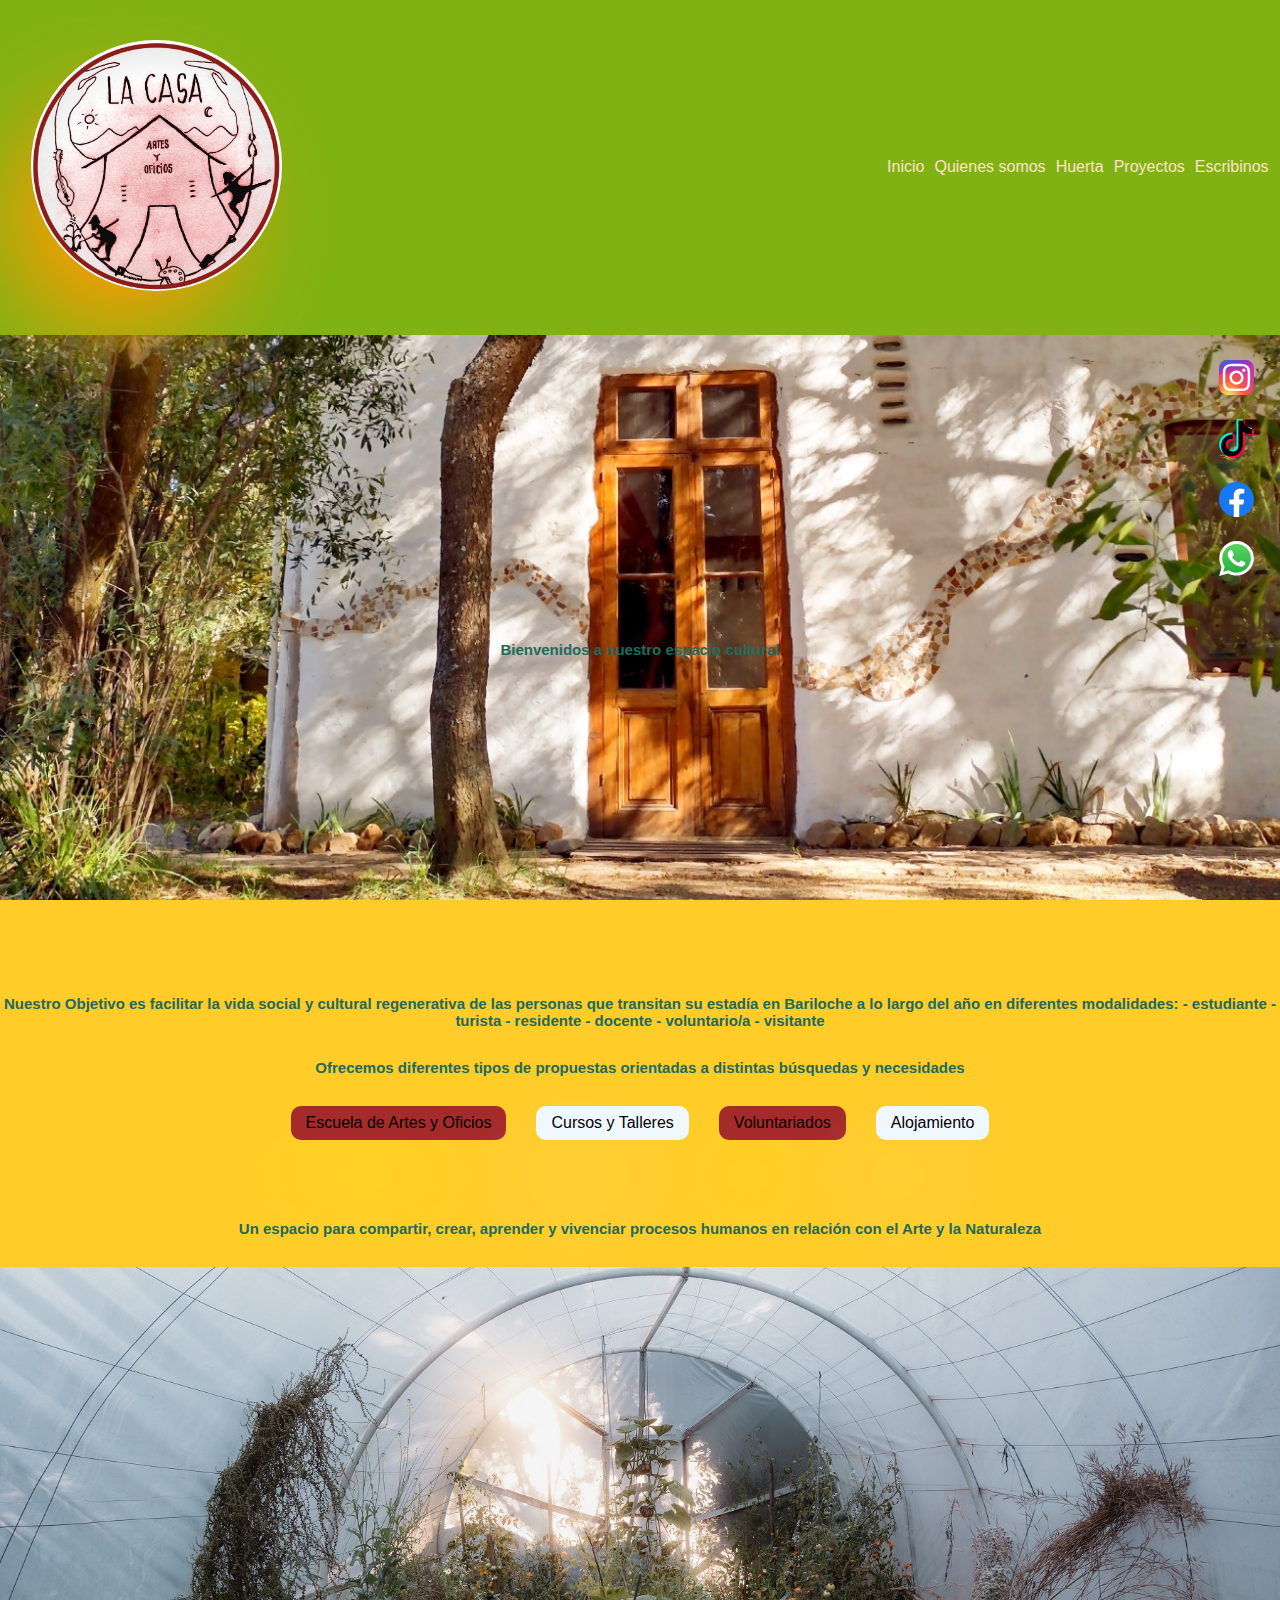
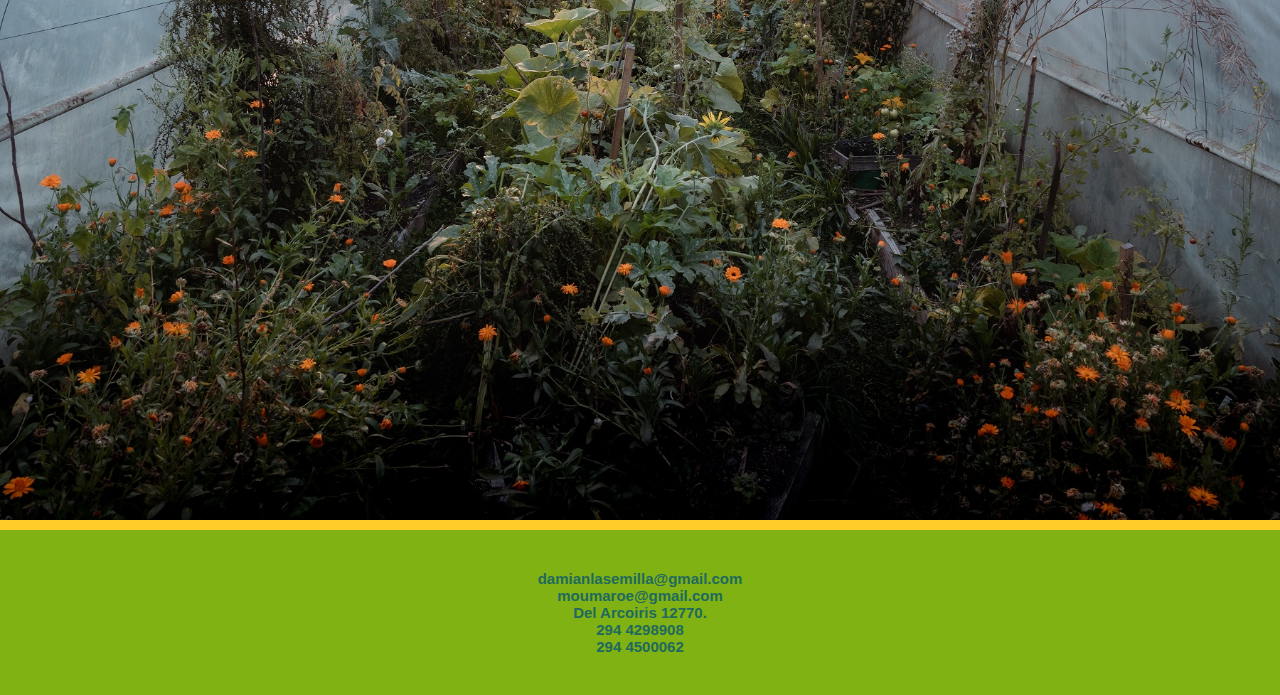
==== index.html @ 0831d2f9 "First commit" ====
<!DOCTYPE html>
<html lang="en">
<head>
    <meta charset="UTF-8">
    <meta http-equiv="X-UA-Compatible" content="IE=edge">

    <meta name="viewport" content="width=device-width, initial-scale=1.0">


    <link rel="shortcut icon" href="img" type="image/x-icon">

    <!-- google fonts -->
    <link rel="preconnect" href="https://fonts.googleapis.com">
    <link rel="preconnect" href="https://fonts.gstatic.com" crossorigin>
  
    <link href="https://fonts.googleapis.com/css2?family=Roboto:wght@400;700&display=swap" rel="stylesheet">

  <!-- CSS de BOOTSTRAP -->
  <link href="https://cdn.jsdelivr.net/npm/bootstrap@5.3.0-alpha3/dist/css/bootstrap.min.css"
  rel="stylesheet" integrity="sha384-KK94CHFLLe+nY2dmCWGMq91rCGa5gtU4mk92HdvYe+M/SXH301p5ILy+dN9+nJOZ" 
  crossorigin="anonymous">
<!--    <link href="https://cdn.jsdelivr.net/npm/bootstrap@5.3.0-alpha3/dist/css/bootstrap.min.css" rel="stylesheet" integrity="sha384-KK94CHFLLe+nY2dmCWGMq91rCGa5gtU4mk92HdvYe+M/SXH301p5ILy+dN9+nJOZ" crossorigin="anonymous">
    <script src="https://cdn.jsdelivr.net/npm/bootstrap@5.3.0-alpha3/dist/js/bootstrap.bundle.min.js" 
    integrity="sha384-ENjdO4Dr2bkBIFxQpeoTz1HIcje39Wm4jDKdf19U8gI4ddQ3GYNS7NTKfAdVQSZe" crossorigin="anonymous"></script>
-->
<!-- CSS Propio -->
    <link rel="stylesheet" href="css/styles.css">
    <title>La Casa</title>
</head>
<body>
      <!-- HEADER CONTIENE EN A((EL INDEX Y EL LOGO)) -->
<header>
    <a href="index.html">
        <img src="img/logo-la-casa.jpg" alt="Logo Coderhouse" >
    </a>
  <!-- EL NAV CONTIENE A MENU NAV Y  # DN CADA ENLACE,PORQUE??-->
    <nav>
        <ul class="menu-nav">
            <li>
                <a href="index.html">Inicio</a>
            </li>
            <li>
                <a href="pages/quienes-somos.html">Quienes somos</a>
            </li>           
            <li>
                <a href="pages/huerta.html">Huerta</a>
            </li>
           
            <li class="nav-item">
                <a class="nav-link" href="pages/proyectos.html">Proyectos</a>
               </li>
              <li class="nav-item">
                <a class="nav-link" href="pages/escribinos.html">Escribinos</a>
               </li>
                             
        </ul>
    </nav>
</header>
  <!-- ---BIENVENIDA- ESTA FUERA DEL HEADER Y DEL MAIN------------>
<section class="banner">
    <h1>Bienvenidos a nuestro espacio cultural</h1>
</section>


  <!-- EL MAIN CONTIENE TODOS LOS PRODUCTOS  Y A PADRE CARDS Y A CARDS-->
<main>
    <div class="container-fluid caja-bootstrap">
          <h2 >Nuestro Objetivo es facilitar la vida social y cultural regenerativa de las personas que transitan su estadía en Bariloche a lo largo del año en diferentes modalidades:
        
        -        estudiante
        
        -        turista
        
        -        residente
        
        -        docente
        
        -        voluntario/a
        
        -        visitante</h2>

    <h3><strong> Ofrecemos diferentes tipos de propuestas orientadas a distintas búsquedas y necesidades</strong></h3>
      <!-- PADRE CARDS ES EL PADRE= INVOLUCRA A TODOS LOS PRODUCTOS
    QUE A SU VEZ CONTIENEN LOS DIV CLASS CARDS EN CADA PRODUCTO -->
    </div>
  <div class="filtro-productos">
    <!-- Inputs-->
    <input type="radio" name="seleccionado"id="artes">
    <input type="radio" name="seleccionado"id="cursos">
    <input type="radio" name="seleccionado"id="voluntariados">
    <input type="radio" name="seleccionado"id="alojamiento">
     <!-- <input type="radio" name="seleccionado"id="voluntariados"checked>--> 

    <!-- Label de los Inputs--> 
    <!--  si coincide el label con los id cuando haga click 
        en el texto  me muestra lo que selecciono-->
    <div class="container-labels"><!-- si coincide el label con los id cuando haga click en el texto me va a seleccionar las remeras-->
        <label for="artes">Escuela de Artes y Oficios</label>
        <label for="cursos">Cursos y Talleres</label>
        <label for="voluntariados">Voluntariados</label>
        <label for="alojamiento">Alojamiento</label>
        </div> 

    <div class="padre-cards">    <!-- separadas significa que son 2 clases distintas -->
    
        <!-- asocio el comport de arriba con cada  producto  añadiendole otra clase a las cards -->
        <!-- Card 1 -->
        <div class="card artes">  
            <img src="img/Workshop-1.jpg" alt="Talleres 1">
            <h4>Taller de Carpintería</h4>
            <p>En nuestros talleres de carpintería contamos con Dami como acompañante de procesos creativos y asesoramiento técnico.
                Nuestro facilitador de proyectos ha estado involucrado en múltiples propuestas: desde las construcción de proyectos permaculturales,
                diseño de muebles e instrumentos musicales como además de ser docente de Artes y Oficios en la Escuela Waldorf "La Semilla". Te las contamos con detalles en su biografía.
            </p>
            <button class="boton">Bio de Dami</button>
        </div>

        <!-- Card 2 -->
        <div class="card artes">
            <img class="card-imagen" src="img/Workshop-2.jpg" alt="Remera JavaScript">

            <h4>Herramientas manuales e industriales</h4>
           
            <p>Contamos con herramientas de distinto tipo que nos permiten desarrollar diferentes tipos de proyectos</p>
            <button class="boton">Técnica, cuidado y creación.</button>
        </div>

        <!-- Card 3 -->
        <div class="card artes">
            <img class="card-imagen" src="img/Workshop-3.jpg" alt="Remera Github">

            <h4>Taller amplio con iluminación natural</h4>
                       <p>Nuestro espacio de trabajo es amplio para desarrollar diversos proyectos individuales y/o grupales. 
                Por otro lado dispone de una multiplicidad de ventanales lo cual permite una predisposición diferente para concentrarnos en el trabajo 
                sin perder nuestra relación con el entorno</p>
            <button class="boton"> Contemplo para integrarlo en mi proceso</button>
        </div>

        <!-- Card 4 -->
        <div class="card artes">
            <img class="card-imagen" src="img/Workshop-4.jpg" alt="Remera SASS">

            <h4>Herramientas manuales</h4>
            <p>En el taller aprendemos los usos y funciones de las herramientas manuales, su utilidad para la vida cotidiana, 
                para proyectos de diferente escala, para la resolución de problemas, como así también para proyectos creativos y experimentales. </p>
            <button class="boton">Practicidad y resolución de problemas</button>
        </div>

        <!-- Card 5 -->
        <div class="card artes">
            <img class="card-imagen" src="img/Workshop-5.jpg" alt="Remera Angular JS">

            <h4>Estructuras.Ciencia y Arte para diseños robustos.</h4>
            
            <p>En todo gran proyecto subyace una estructura que permite el funcionamiento óptimo de este acorde a nuestras necesidades.
                Esto está presente tanto en una casa, en una mesa, como en una silla como en un violín.
            </p>
            <button class="boton">Conceptos que transforman</button>
        </div>

        <!-- Card 6 -->
        <div class="card artes">
            <img class="card-imagen" src="img/Workshop-6.jpg" alt="Taller-Luthería">

            <h4>Taller de Luthería</h4>
            <p>Diseñamos e inventamos instrumentos musicales conocidos y otros creados a partir de inventivas propias o inquietudes de los y las estudiantes. Después los usamos para tocar y componer música en otros talleres</p>
            <button class="boton">Aprendemos creando</button>
        </div>
           
       
                <!-- Card Cursos -->
                <div class="card cursos">
                    
        
                    <h4>Espacio en Construcción</h4>
                  
                    <p>Pronto estaremos publicando los cursos para primavera y verano
                        en los que contaremos con Acroyoga, Música, Yoga, entre otras disciplinas terapéuticas y artísticas además de
                         múltiples jornadas dedicadas a la Bioconstrucción y Permacultura
                    </p>
                    <img class="card-imagen" src="img/QuienesSomos2.jpg" alt="Cursos">      
                </div>       
                
               

                <!-- Card 9 -->
                
                <div class="card voluntariados">
                    <img class="card-imagen" src="img/voluntariado1.jpg" alt="Voluntariado-1">
        
                    <h4>Proyecto de Soberanía Alimentaria</h4>
                    <p>Durante diferentes períodos del año realizamos distintas jornadas de intercambio y cooperación en proyectos ecológicos</p>             
                </div>

                <!-- Card 8 -->
                
                <div class="card voluntariados">
                    <img class="card-imagen" src="img/voluntariado2.jpg" alt="Voluntariado-2">
        
                    <h4>Jornadas de reconocimiento, uso gastronómico y medicinal de Plantas Silvestres</h4>
                    <p>Aprendemos recetas y preparados medicinales fomentando una nueva manera de vincularnos con los que nos rodea</p>             
                </div>

                <!-- Card 9 -->
                
                <div class="card voluntariados">
                <img class="card-imagen" src="img/voluntariado4.jpg" alt="Voluntariado-4">

                <h4>Jornadas de Bioconstrucción</h4>
                  <p>Estas jornadas suelen desarrollarse en diferentes etapas durante las cuales nos dedicamos a diferentes procesos
                    de acopio de materiales, producción de materia prima, entre otros, los cuales nos permiten introducirnos en la aplicación de las mismas 
                    a las diferentes etaps del proceso de construcción.               
                  </p>             
                </div>

                 <!-- Card 9 -->
                
                 <div class="card voluntariados">
                    <img class="card-imagen" src="img/voluntariado5.jpg" alt="Computadora 2">
    
                    <h4>Jornadas de siembra y cosecha de verduras y legumbres</h4>
                      <p>Partiendo de los principios de la agricultura agrodinámica nos encontramos en diferentes períodos 
                        del año para realizar los procesos respectivos para los procesos de siembra y cosecha de alimentos naturales.
                      </p>             
                    </div>

                
     </div>
</div>
</main>

  
<section>
    <h3><strong> Un espacio para compartir, crear, aprender y vivenciar procesos humanos 
        en relación con el Arte y la Naturaleza</strong>    
    </h3>
    <img class="photo" src="img/Garden-1.jpg" alt="La-Casa">
</section>

  <!-- OTRA SECCION PREVIA AL FOOTER-->
<section>
    <h3 class="titulo-redes"><strong> Seguinos en  todas nuestras redes sociales</strong></h3>

    <div class="padre-redes">
        <a href="https://www.instagram.com" target="_blank">
            <img src="img/instagram.svg" alt="Logo Instagram" class="redes">
        </a>
    
        <a href="https://www.tiktok.com" target="_blank">
            <img src="img/tiktok-icon.svg" alt="Logo Tiktok" class="redes">
        </a>
    
        <a href="https://www.facebook.com" target="_blank">
            <img src="img/facebook.svg" alt="Logo Facebook" class="redes">
        </a>
    
        <a href="https://api.whatsapp.com/send?phone=5491112345678" target="_blank">
            <img src="img/whatsapp-icon.svg" alt="Logo Whatsapp" class="redes">
        </a>
    </div>
</section>


<footer>
    <h5>damianlasemilla@gmail.com </h5>
    <h6>moumaroe@gmail.com</h6>
    <h6>Del Arcoiris 12770.</h6>
    <h6>294 4298908</h6>
    <h6>294 4500062</h6>

</footer>

<!--SCRIPT DE BOOTSTRAP-->
<script src="https://cdn.jsdelivr.net/npm/bootstrap@5.3.0-alpha3/dist/js/bootstrap.bundle.min.js" 
integrity="sha384-ENjdO4Dr2bkBIFxQpeoTz1HIcje39Wm4jDKdf19U8gI4ddQ3GYNS7NTKfAdVQSZe" crossorigin="anonymous"></script>
</body>
</html>
---- css/styles.css ----
*{
    margin: 0;
    padding: 0;
}
body{
    background-color: #FFCC29;
font-family: Verdana, Geneva, Tahoma, sans-serif;
}
ul{
    list-style: none;
}

header{
    display: flex;
flex-direction: column;
align-items: center;
background-color: #81B214;
gap: 18px;
padding: 20px 0;
position: sticky;
top: 0;
} 


header img{
    max-width: 30%;
    max-height: 30%;
    border-radius: 50%;
    margin: 20px;
    border-color: #fbf200;
    box-shadow: -35px 52px 96px -12px rgb(251, 156, 3);
} 

.presentacion{
    max-width: 30%;
 border-radius: 50% #fbf200 ;
    margin-left:  20px;
    margin-bottom: 10px;
    box-shadow: -35px 52px 96px -12px rgb(255, 197, 8);
} 

@media (min-width:768px){
    header{
     flex-direction: row;
     justify-content: space-around;  /*-- QUE ERA? --*/
         }
        }
img{
max-width: 100%;
}
.logo {
    max-width: 20%;
    max-height: 10%;
    border-radius: 50% #fbf200;
    margin: 20px;
      box-shadow: -35px 52px 96px -12px rgb(251, 243, 3);
    }

    
    /*-- MENU --*/
.menu-nav{
    display: flex;
    flex-direction: column;
    align-items: center;
    gap: 10px;
     
}

/*Menu para pantallas muy chicas....desde 500px*/
@media (min-width: 500px) {
    
.menu-nav{
        flex-direction: row;
        align-items: center;
         gap: 10px;
         }
    }
 
a{
    text-decoration: none;
 }

 h1, h2, h3{
    font-size: 15px;
    text-align: center;
    margin: 30px 0;
    color: #206A5D;
    font-weight: 500px;
 }
 h5, h6{
    font-size: 15px;
    text-align: center;
    
    color: #206A5D;
    font-weight: 500px;
 }

.menu-nav li a{
    color: bisque;
    font-weight: 500px;
}



.banner{
    background-image: url(../img/la-casa.jpg);
background-size: cover;
background-repeat: no-repeat;
background-attachment: fixed;/*parallax*/
height: 70vh;
display: flex;
flex-direction: column;
align-items: center;
justify-content: center;
}

.banner h1{
    background-color:rgba(rgb(198, 20, 20), rgb(21, 253, 21), rgb(64, 64, 65), 0.2);
}

/* HASTA ACA LAS DIFERENCIAS EN EL HEADER */



.padre-cards{
    display: flex;
    background-color:#FFF80A ;
    flex-direction: column;
    align-items: center;
    align-content: center;
    gap: 40px;

}

@media (min-width:768px) {
    .padre-cards{
    display: grid;
grid-template-columns: repeat(2, 1fr);
justify-items: center;
gap: 30px;
}
}

@media (min-width:992px) {
.padre-cards{
grid-template-columns: repeat(3, 1fr);
}
}

.card{
    background-color: #FFCC29;
    width: 18rem;
    border-radius: 10px;
    border-color: #FFF80A;
    box-shadow: -35px 52px 96px -12px rgba(255,255,255,0.75);

    padding: 10px;
    margin-bottom: 10px;
    display: flex;
    flex-direction: column;
    justify-content: center;
    gap: 8px;
    }


.card h4, .card p{
    color: #D61C4E;
}

.card button{
    background-color: #81B214;
    border: none;
    padding: 8px;
    cursor: pointer;
    font-weight: 700;
}



.photo{ 
    display: block;
    margin: 0 auto;
}

footer{
    background-color: rgba(red, green, blue, alpha);
    margin-top: 40px;
    padding: 30px;
    text-align: center;
}

.padre-redes{
    display: flex;
    justify-content: center;
    gap: 20px;
}

@media (min-width:768px) {
    .padre-redes{
    flex-direction: column;
        position: fixed;
        top: 40%;
        right: 2%;
            }
  .titulo-redes{
    display: none;
  }
}


.redes{
   width: 35px;
}

/*odd impares-even -pares*/
.otra-lista li:nth-child(odd){
    background-color: orange;
}


.container-labels{
    display: flex;
    justify-content: center;
    gap: 30px;
    margin-bottom: 50px;
}

.container-labels label {
    cursor: pointer;
    padding: 8px 15px;
    }

    /*pseudos aplicado a los diferentes botones
    de la pagina principal*/
    .container-labels label:nth-child(odd){
        background-color: brown;
        border-radius: 10px;
        border-color: #ffd000;
        box-shadow: -35px 52px 96px -12px rgb(255, 247, 0);
    }

    .container-labels label:nth-child(even){
        background-color: aliceblue;
        border-radius: 10px;
        border-color: chocolate;
        box-shadow: -35px 52px 96px -12px rgba(255,255,255,0.75);
        }

/*ocultar los radio*/
#artes, #cursos,#voluntariados,
#alojamiento{
    display: none;
}

/*ocultar todo*/
.artes, .cursos, .voluntariados, .alojamiento {
    display: none;
    }

    #artes:checked ~.padre-cards .artes,
    #cursos:checked ~ .padre-cards .cursos,
    #voluntariados:checked ~.padre-cards .voluntariados,
    #alojamiento:checked ~.padre-cards .alojamiento
    {    
        display: flex;
    }
  
    .padre-banners{
        margin: 0 auto;
    }
    
    .hijo-banners{
        text-align: center;
    }

    .header nav{
        width: 100%;
    } 

    
    /*Carrusel- presente en Huerta*/
.carousel-item img{
    height: 300px;
}

@media (min-width: 768px) {
#carouselExample{
    width: 50%;
    margin: 0 auto;
} 

.carousel-item img{
    height: 350px;
}
}
    
/*Mobile*/
#galeria{ 
    padding-top: 20px;
    display: flex;
    flex-direction: column;
    gap: 5px;
  }

  /*cambia*/
  @media (min-width: 768px) {
    /*.padre-cards*/
    #galeria{
      display: grid;
      grid-template-areas:
      "foto1 foto1 foto2 foto2 foto2"
      "foto3 foto3 foto2 foto2 foto2"  
      "foto3 foto3 foto2 foto2 foto2" 
      "foto4 foto5 foto6 foto7 foto8";
      gap: 1px;
      margin: 30px 0;
    } 
  }
  
    .uno,.dos, .tres, .cuatro, .cinco, .seis, .siete, .ocho{
  width: 38vh;    
  /* max-width: 100%;*/
  height: 150px;
  background-size: cover;
  background-repeat: no-repeat;
  background-position: center;
  }   
  /*--TABLETS*/
  @media (min-width:768px) {/*--TABLETS*/
  .uno, .dos, .tres, .cuatro, .cinco, .seis, .siete, .ocho{
     height: 200px;
    }
  }
    
  .uno{
      background-image: url(../img/1.jpg);
  grid-area: foto1;
  align-self: start;
  width: 100%; 
  }
  
    .dos{
  background-image: url(../img/2.jpg);
  grid-area: foto2;
  align-self: start;
  height: 100%; 
  width: 100%;  
  }
  
    .tres{
      background-image: url(../img/3.jpg);
  grid-area: foto3;
  width: 100%;   
  }
  
    .cuatro{
      background-image: url(../img/4.jpg);
      grid-area: foto4;  
      width: 100%;  
  }
    .cinco{
      background-image: url(../img/5.jpg);
      grid-area: foto5;  
      width: 100%;  
  
    }
    .seis{
      background-image: url(../img/6.jpg);
      grid-area: foto6;  
      width: 100%;  
    }
    .siete{
      background-image: url(../img/7.jpg);
      grid-area: foto7;  
      width: 100%;  
    }
    .ocho{
      background-image: url(../img/8.jpg);
      grid-area: foto8;
      width: 100%;    
  }

  /*BANNERS*/
.padre-banners2{
   
    display: flex;
    flex-direction: column;
    align-items: center;
    gap: 20px;
    margin-top: 40px;
    }
  
  /* en vez de ver uno al lado del otro 
  se van a ver 2 y 2 - en 2 columnas*/
    @media (min-width: 768px) {
      .padre-banners2{
        display: grid;
        grid-template-columns: repeat(2,1fr);
        
      }
    }
  
    
  /*A partir de pantallas mas grandes se vean las 4 una a lado de la otra*/
    @media (min-width: 992px) {
   
        .padre-banners2{
        display: grid;
        grid-template-columns: repeat(2,2fr);
      }
    }
  
    .padre-banners2 p{
        display: flex;
        flex-direction:column;
        align-items: center;
        gap: 10px;
        margin-left: 20px;
      }
     
  
 
  
    footer{
      background-color: #81B214;
    margin-top: 10px;
    padding: 40px;
    text-align: center;
    
  }
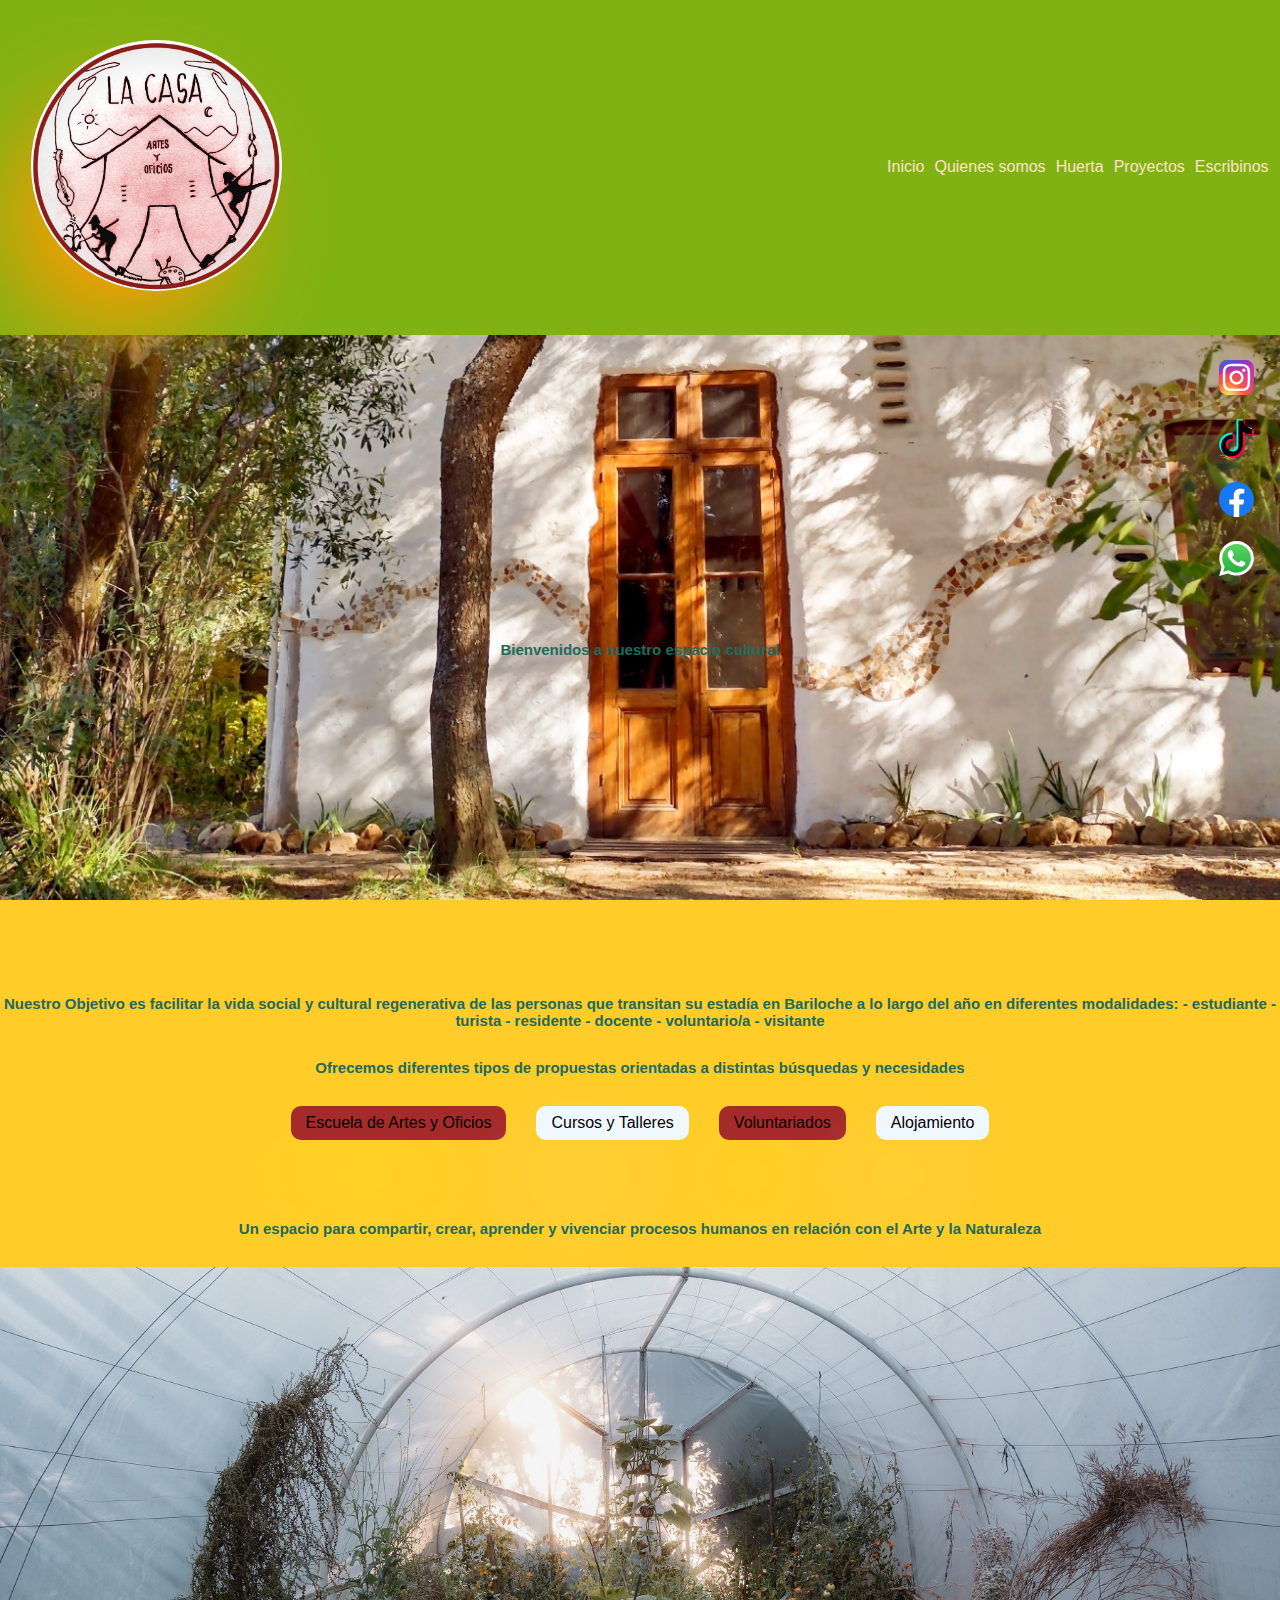
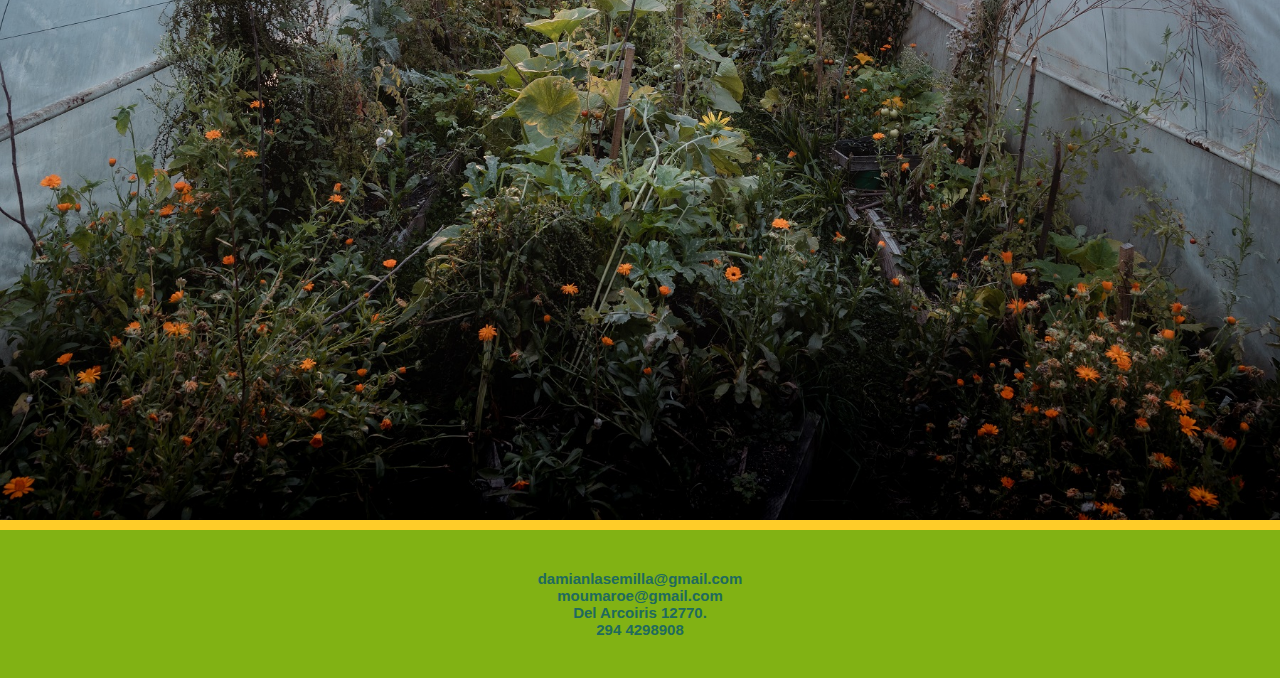
==== commit 42ebbcb9: "Incorporación de texto en la sección de proyectos" ====
--- a/index.html
+++ b/index.html
@@ -3,10 +3,7 @@
 <head>
     <meta charset="UTF-8">
     <meta http-equiv="X-UA-Compatible" content="IE=edge">
-
     <meta name="viewport" content="width=device-width, initial-scale=1.0">
-
-
     <link rel="shortcut icon" href="img" type="image/x-icon">
 
     <!-- google fonts -->
@@ -19,21 +16,18 @@
   <link href="https://cdn.jsdelivr.net/npm/bootstrap@5.3.0-alpha3/dist/css/bootstrap.min.css"
   rel="stylesheet" integrity="sha384-KK94CHFLLe+nY2dmCWGMq91rCGa5gtU4mk92HdvYe+M/SXH301p5ILy+dN9+nJOZ" 
   crossorigin="anonymous">
-<!--    <link href="https://cdn.jsdelivr.net/npm/bootstrap@5.3.0-alpha3/dist/css/bootstrap.min.css" rel="stylesheet" integrity="sha384-KK94CHFLLe+nY2dmCWGMq91rCGa5gtU4mk92HdvYe+M/SXH301p5ILy+dN9+nJOZ" crossorigin="anonymous">
-    <script src="https://cdn.jsdelivr.net/npm/bootstrap@5.3.0-alpha3/dist/js/bootstrap.bundle.min.js" 
-    integrity="sha384-ENjdO4Dr2bkBIFxQpeoTz1HIcje39Wm4jDKdf19U8gI4ddQ3GYNS7NTKfAdVQSZe" crossorigin="anonymous"></script>
--->
-<!-- CSS Propio -->
+
+  <!-- CSS Propio -->
     <link rel="stylesheet" href="css/styles.css">
     <title>La Casa</title>
 </head>
 <body>
-      <!-- HEADER CONTIENE EN A((EL INDEX Y EL LOGO)) -->
+ 
 <header>
     <a href="index.html">
         <img src="img/logo-la-casa.jpg" alt="Logo Coderhouse" >
     </a>
-  <!-- EL NAV CONTIENE A MENU NAV Y  # DN CADA ENLACE,PORQUE??-->
+ 
     <nav>
         <ul class="menu-nav">
             <li>
@@ -56,7 +50,7 @@
         </ul>
     </nav>
 </header>
-  <!-- ---BIENVENIDA- ESTA FUERA DEL HEADER Y DEL MAIN------------>
+
 <section class="banner">
     <h1>Bienvenidos a nuestro espacio cultural</h1>
 </section>
@@ -80,30 +74,26 @@
         -        visitante</h2>
 
     <h3><strong> Ofrecemos diferentes tipos de propuestas orientadas a distintas búsquedas y necesidades</strong></h3>
-      <!-- PADRE CARDS ES EL PADRE= INVOLUCRA A TODOS LOS PRODUCTOS
-    QUE A SU VEZ CONTIENEN LOS DIV CLASS CARDS EN CADA PRODUCTO -->
     </div>
   <div class="filtro-productos">
+   
     <!-- Inputs-->
     <input type="radio" name="seleccionado"id="artes">
     <input type="radio" name="seleccionado"id="cursos">
     <input type="radio" name="seleccionado"id="voluntariados">
     <input type="radio" name="seleccionado"id="alojamiento">
-     <!-- <input type="radio" name="seleccionado"id="voluntariados"checked>--> 
-
+   
     <!-- Label de los Inputs--> 
-    <!--  si coincide el label con los id cuando haga click 
-        en el texto  me muestra lo que selecciono-->
-    <div class="container-labels"><!-- si coincide el label con los id cuando haga click en el texto me va a seleccionar las remeras-->
+   
+    <div class="container-labels">
         <label for="artes">Escuela de Artes y Oficios</label>
         <label for="cursos">Cursos y Talleres</label>
         <label for="voluntariados">Voluntariados</label>
         <label for="alojamiento">Alojamiento</label>
         </div> 
 
-    <div class="padre-cards">    <!-- separadas significa que son 2 clases distintas -->
-    
-        <!-- asocio el comport de arriba con cada  producto  añadiendole otra clase a las cards -->
+    <div class="padre-cards">  
+        
         <!-- Card 1 -->
         <div class="card artes">  
             <img src="img/Workshop-1.jpg" alt="Talleres 1">
@@ -169,19 +159,14 @@
            
        
                 <!-- Card Cursos -->
-                <div class="card cursos">
-                    
-        
+                <div class="card cursos">        
                     <h4>Espacio en Construcción</h4>
                   
                     <p>Pronto estaremos publicando los cursos para primavera y verano
                         en los que contaremos con Acroyoga, Música, Yoga, entre otras disciplinas terapéuticas y artísticas además de
-                         múltiples jornadas dedicadas a la Bioconstrucción y Permacultura
-                    </p>
+                         múltiples jornadas dedicadas a la Bioconstrucción y Permacultura</p>
                     <img class="card-imagen" src="img/QuienesSomos2.jpg" alt="Cursos">      
-                </div>       
-                
-               
+                </div>                  
 
                 <!-- Card 9 -->
                 
@@ -192,44 +177,36 @@
                     <p>Durante diferentes períodos del año realizamos distintas jornadas de intercambio y cooperación en proyectos ecológicos</p>             
                 </div>
 
-                <!-- Card 8 -->
+                <!-- Card 10 -->
                 
                 <div class="card voluntariados">
                     <img class="card-imagen" src="img/voluntariado2.jpg" alt="Voluntariado-2">
-        
                     <h4>Jornadas de reconocimiento, uso gastronómico y medicinal de Plantas Silvestres</h4>
                     <p>Aprendemos recetas y preparados medicinales fomentando una nueva manera de vincularnos con los que nos rodea</p>             
                 </div>
 
-                <!-- Card 9 -->
+                <!-- Card 11 -->
                 
                 <div class="card voluntariados">
                 <img class="card-imagen" src="img/voluntariado4.jpg" alt="Voluntariado-4">
-
                 <h4>Jornadas de Bioconstrucción</h4>
                   <p>Estas jornadas suelen desarrollarse en diferentes etapas durante las cuales nos dedicamos a diferentes procesos
                     de acopio de materiales, producción de materia prima, entre otros, los cuales nos permiten introducirnos en la aplicación de las mismas 
-                    a las diferentes etaps del proceso de construcción.               
-                  </p>             
+                    a las diferentes etaps del proceso de construcción.</p>             
                 </div>
 
-                 <!-- Card 9 -->
+                 <!-- Card 12 -->
                 
                  <div class="card voluntariados">
-                    <img class="card-imagen" src="img/voluntariado5.jpg" alt="Computadora 2">
-    
+                    <img class="card-imagen" src="img/voluntariado5.jpg" alt="Computadora 2"> 
                     <h4>Jornadas de siembra y cosecha de verduras y legumbres</h4>
                       <p>Partiendo de los principios de la agricultura agrodinámica nos encontramos en diferentes períodos 
                         del año para realizar los procesos respectivos para los procesos de siembra y cosecha de alimentos naturales.
                       </p>             
-                    </div>
-
-                
+                    </div>               
      </div>
 </div>
-</main>
-
-  
+</main>  
 <section>
     <h3><strong> Un espacio para compartir, crear, aprender y vivenciar procesos humanos 
         en relación con el Arte y la Naturaleza</strong>    
@@ -237,7 +214,6 @@
     <img class="photo" src="img/Garden-1.jpg" alt="La-Casa">
 </section>
 
-  <!-- OTRA SECCION PREVIA AL FOOTER-->
 <section>
     <h3 class="titulo-redes"><strong> Seguinos en  todas nuestras redes sociales</strong></h3>
 
@@ -259,15 +235,13 @@
         </a>
     </div>
 </section>
-
 
 <footer>
     <h5>damianlasemilla@gmail.com </h5>
     <h6>moumaroe@gmail.com</h6>
     <h6>Del Arcoiris 12770.</h6>
     <h6>294 4298908</h6>
-    <h6>294 4500062</h6>
-
+  
 </footer>
 
 <!--SCRIPT DE BOOTSTRAP-->
